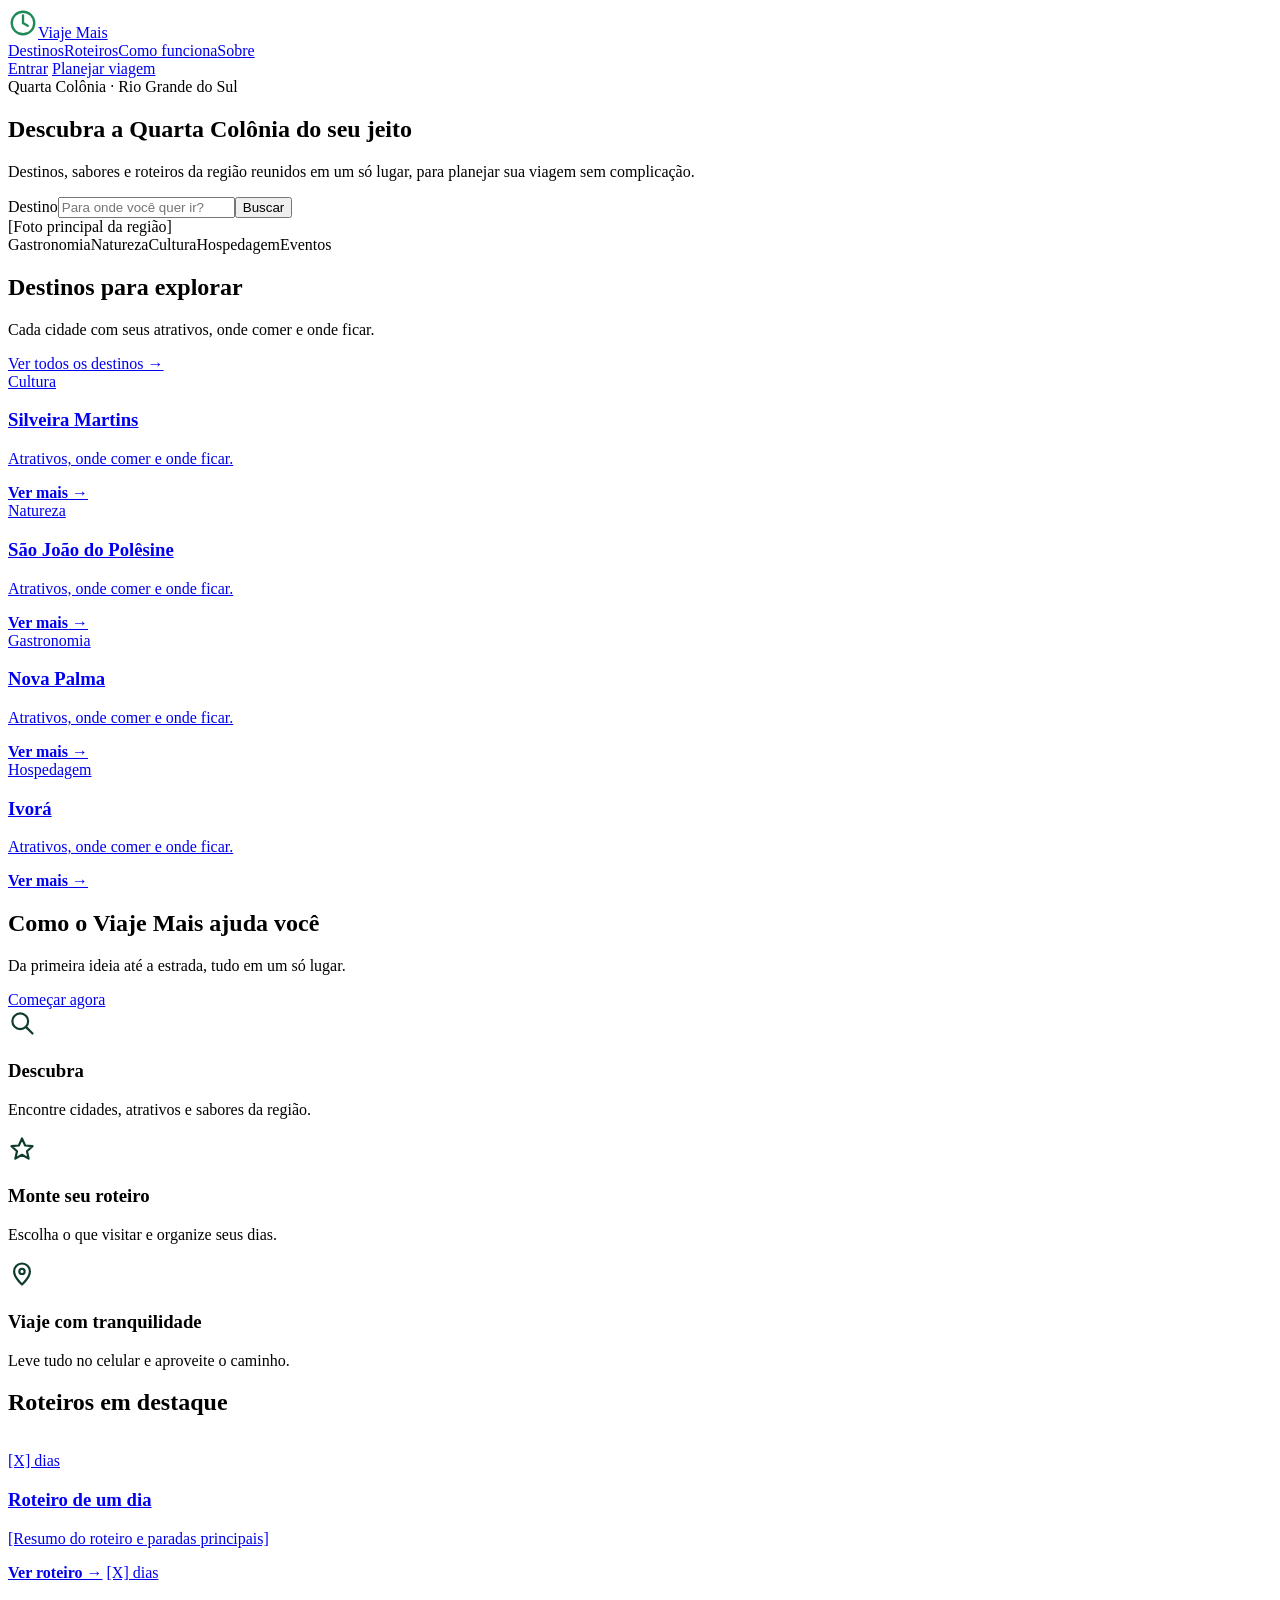
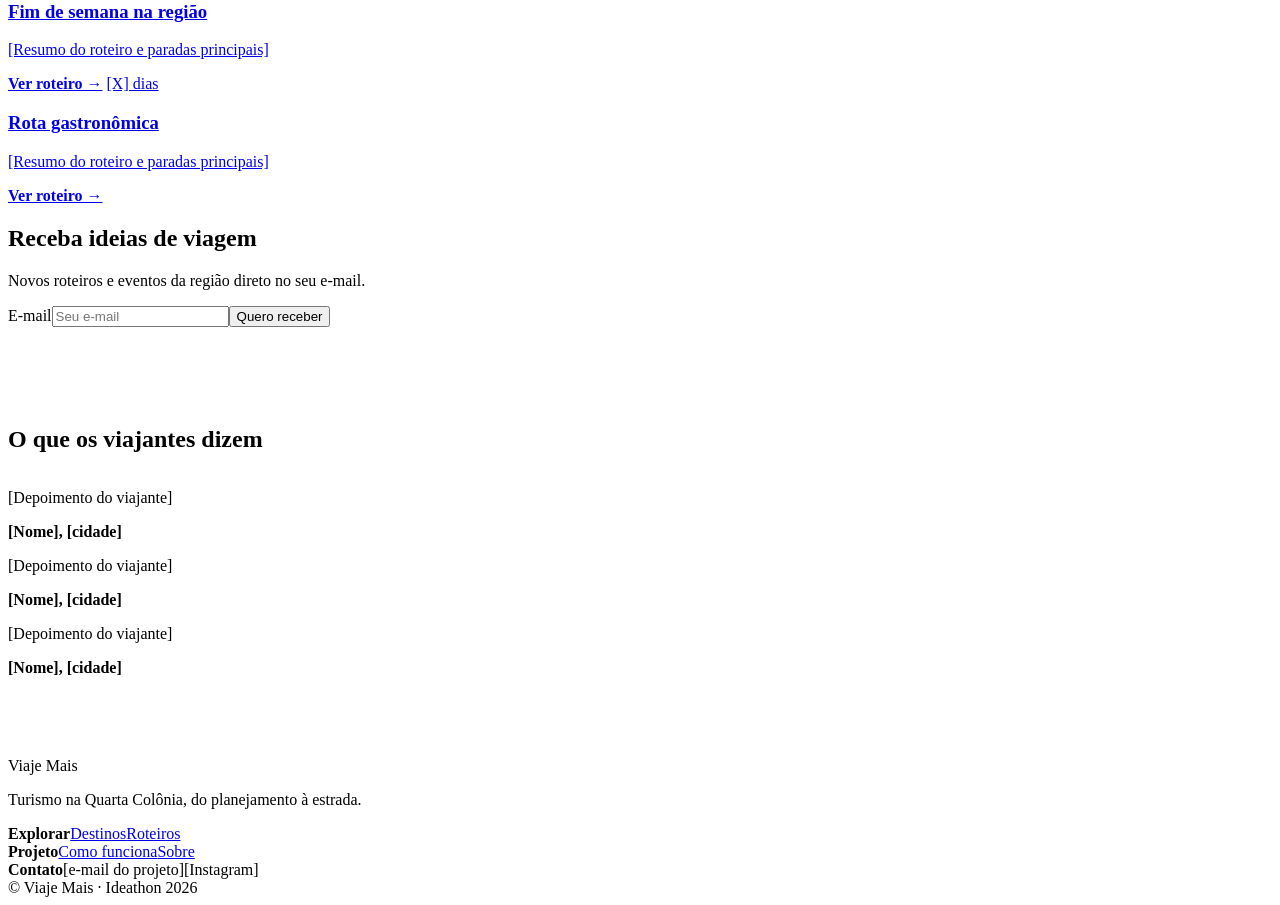
==== public/index.html @ 669c3c20 "Viaje Mais v5: primeiro commit PWA de turismo da Quarta Colônia: servidor Node.js sem dependências (" ====
<!doctype html>
<html lang="pt-BR">
<head>
<meta charset="utf-8">
<meta name="viewport" content="width=device-width, initial-scale=1">
<meta name="theme-color" content="#0E3B2B">
<link rel="manifest" href="/manifest.webmanifest">
<link rel="apple-touch-icon" href="/icon-192.png">
<title>Viaje Mais — Quarta Colônia, RS</title>
<link rel="preconnect" href="https://fonts.googleapis.com">
<link href="https://fonts.googleapis.com/css2?family=Fredoka:wght@500;600;700&family=Nunito:wght@400;600;700;800&display=swap" rel="stylesheet">
<link rel="stylesheet" href="/css/base.css">
<link rel="stylesheet" href="/css/home.css">
</head>
<body>
<header>
  <div class="w">
    <a href="/" class="brand"><svg width="30" height="30" viewBox="0 0 32 32" fill="none" stroke="#1E8A55" stroke-width="2.5" stroke-linecap="round" aria-hidden="true"><circle cx="16" cy="16" r="12"/><path d="M16 8v8l5 3"/></svg>Viaje Mais</a>
    <nav class="m"><a href="#destinos">Destinos</a><a href="#roteiros">Roteiros</a><a href="#como">Como funciona</a><a href="#sobre">Sobre</a></nav>
    <div class="acoes">
      <a class="entrar" id="entrar" href="/entrar.html">Entrar</a>
      <a class="btn" id="cta" href="/painel.html">Planejar viagem</a>
    </div>
  </div>
</header>

<section class="hero">
  <div class="w">
    <div style="flex:1 1 480px">
      <div class="eyebrow">Quarta Colônia · Rio Grande do Sul</div>
      <h1>Descubra a Quarta Colônia do seu jeito</h1>
      <p>Destinos, sabores e roteiros da região reunidos em um só lugar, para planejar sua viagem sem complicação.</p>
      <form class="busca" id="busca"><label for="d" class="sr">Destino</label><input id="d" placeholder="Para onde você quer ir?"><button type="submit">Buscar</button></form>
    </div>
    <div class="foto"><span>[Foto principal da região]</span></div>
  </div>
</section>

<section class="cats"><div class="w"><span>Gastronomia</span><span>Natureza</span><span>Cultura</span><span>Hospedagem</span><span>Eventos</span></div></section>

<section class="s" id="destinos">
  <div class="w">
    <div class="cab"><div><h2>Destinos para explorar</h2><p>Cada cidade com seus atrativos, onde comer e onde ficar.</p></div><a class="mais" href="/painel.html">Ver todos os destinos →</a></div>
    <div class="grid4">
      <a class="dest" href="/painel.html"><div class="img"><span class="tag">Cultura</span></div><div class="tx"><h3>Silveira Martins</h3><p>Atrativos, onde comer e onde ficar.</p><b>Ver mais →</b></div></a>
      <a class="dest" href="/painel.html"><div class="img"><span class="tag">Natureza</span></div><div class="tx"><h3>São João do Polêsine</h3><p>Atrativos, onde comer e onde ficar.</p><b>Ver mais →</b></div></a>
      <a class="dest" href="/painel.html"><div class="img"><span class="tag">Gastronomia</span></div><div class="tx"><h3>Nova Palma</h3><p>Atrativos, onde comer e onde ficar.</p><b>Ver mais →</b></div></a>
      <a class="dest" href="/painel.html"><div class="img"><span class="tag">Hospedagem</span></div><div class="tx"><h3>Ivorá</h3><p>Atrativos, onde comer e onde ficar.</p><b>Ver mais →</b></div></a>
    </div>
  </div>
</section>

<section class="como" id="como">
  <div class="w">
    <div class="l"><h2>Como o Viaje Mais ajuda você</h2><p>Da primeira ideia até a estrada, tudo em um só lugar.</p><a href="/entrar.html#criar">Começar agora</a></div>
    <div class="cards">
      <div class="card"><div class="ico"><svg width="28" height="28" viewBox="0 0 32 32" fill="none" stroke="#0E3B2B" stroke-width="2.5" stroke-linecap="round" stroke-linejoin="round" aria-hidden="true"><circle cx="14" cy="14" r="9"/><path d="M21 21l7 7"/></svg></div><h3>Descubra</h3><p>Encontre cidades, atrativos e sabores da região.</p></div>
      <div class="card"><div class="ico"><svg width="28" height="28" viewBox="0 0 32 32" fill="none" stroke="#0E3B2B" stroke-width="2.5" stroke-linecap="round" stroke-linejoin="round" aria-hidden="true"><path d="M16 4l3.6 8 8.4.8-6.3 5.7 1.9 8.5L16 22.6 8.4 27l1.9-8.5L4 12.8l8.4-.8z"/></svg></div><h3>Monte seu roteiro</h3><p>Escolha o que visitar e organize seus dias.</p></div>
      <div class="card"><div class="ico"><svg width="28" height="28" viewBox="0 0 32 32" fill="none" stroke="#0E3B2B" stroke-width="2.5" stroke-linecap="round" stroke-linejoin="round" aria-hidden="true"><path d="M16 28s9-8 9-15a9 9 0 10-18 0c0 7 9 15 9 15z"/><circle cx="16" cy="13" r="3"/></svg></div><h3>Viaje com tranquilidade</h3><p>Leve tudo no celular e aproveite o caminho.</p></div>
    </div>
  </div>
</section>

<section class="s" id="roteiros">
  <div class="w">
    <h2 style="margin-bottom:36px">Roteiros em destaque</h2>
    <div class="grid3">
      <a class="rot" href="/painel.html"><span class="dias">[X] dias</span><h3>Roteiro de um dia</h3><p>[Resumo do roteiro e paradas principais]</p><b>Ver roteiro →</b></a>
      <a class="rot" href="/painel.html"><span class="dias">[X] dias</span><h3>Fim de semana na região</h3><p>[Resumo do roteiro e paradas principais]</p><b>Ver roteiro →</b></a>
      <a class="rot" href="/painel.html"><span class="dias">[X] dias</span><h3>Rota gastronômica</h3><p>[Resumo do roteiro e paradas principais]</p><b>Ver roteiro →</b></a>
    </div>
  </div>
</section>

<section class="news">
  <div class="w">
    <div class="t"><h2>Receba ideias de viagem</h2><p>Novos roteiros e eventos da região direto no seu e-mail.</p></div>
    <form id="news"><label for="em" class="sr">E-mail</label><input id="em" type="email" placeholder="Seu e-mail"><button type="submit">Quero receber</button><div id="nmsg" role="status"></div></form>
  </div>
</section>

<section class="s" id="sobre" style="padding:80px 0">
  <div class="w">
    <h2 style="margin-bottom:36px">O que os viajantes dizem</h2>
    <div class="grid3" style="grid-template-columns:repeat(auto-fit,minmax(280px,1fr))">
      <div class="dep"><p>[Depoimento do viajante]</p><b>[Nome], [cidade]</b></div>
      <div class="dep"><p>[Depoimento do viajante]</p><b>[Nome], [cidade]</b></div>
      <div class="dep"><p>[Depoimento do viajante]</p><b>[Nome], [cidade]</b></div>
    </div>
  </div>
</section>

<footer>
  <div class="w top">
    <div class="marca"><div>Viaje Mais</div><p>Turismo na Quarta Colônia, do planejamento à estrada.</p></div>
    <div class="col"><b>Explorar</b><a href="#destinos">Destinos</a><a href="#roteiros">Roteiros</a></div>
    <div class="col"><b>Projeto</b><a href="#como">Como funciona</a><a href="#sobre">Sobre</a></div>
    <div class="col"><b>Contato</b><span>[e-mail do projeto]</span><span>[Instagram]</span></div>
  </div>
  <div class="w"><div class="fim">© Viaje Mais · Ideathon 2026</div></div>
</footer>

<script src="/js/home.js"></script>
</body>
</html>
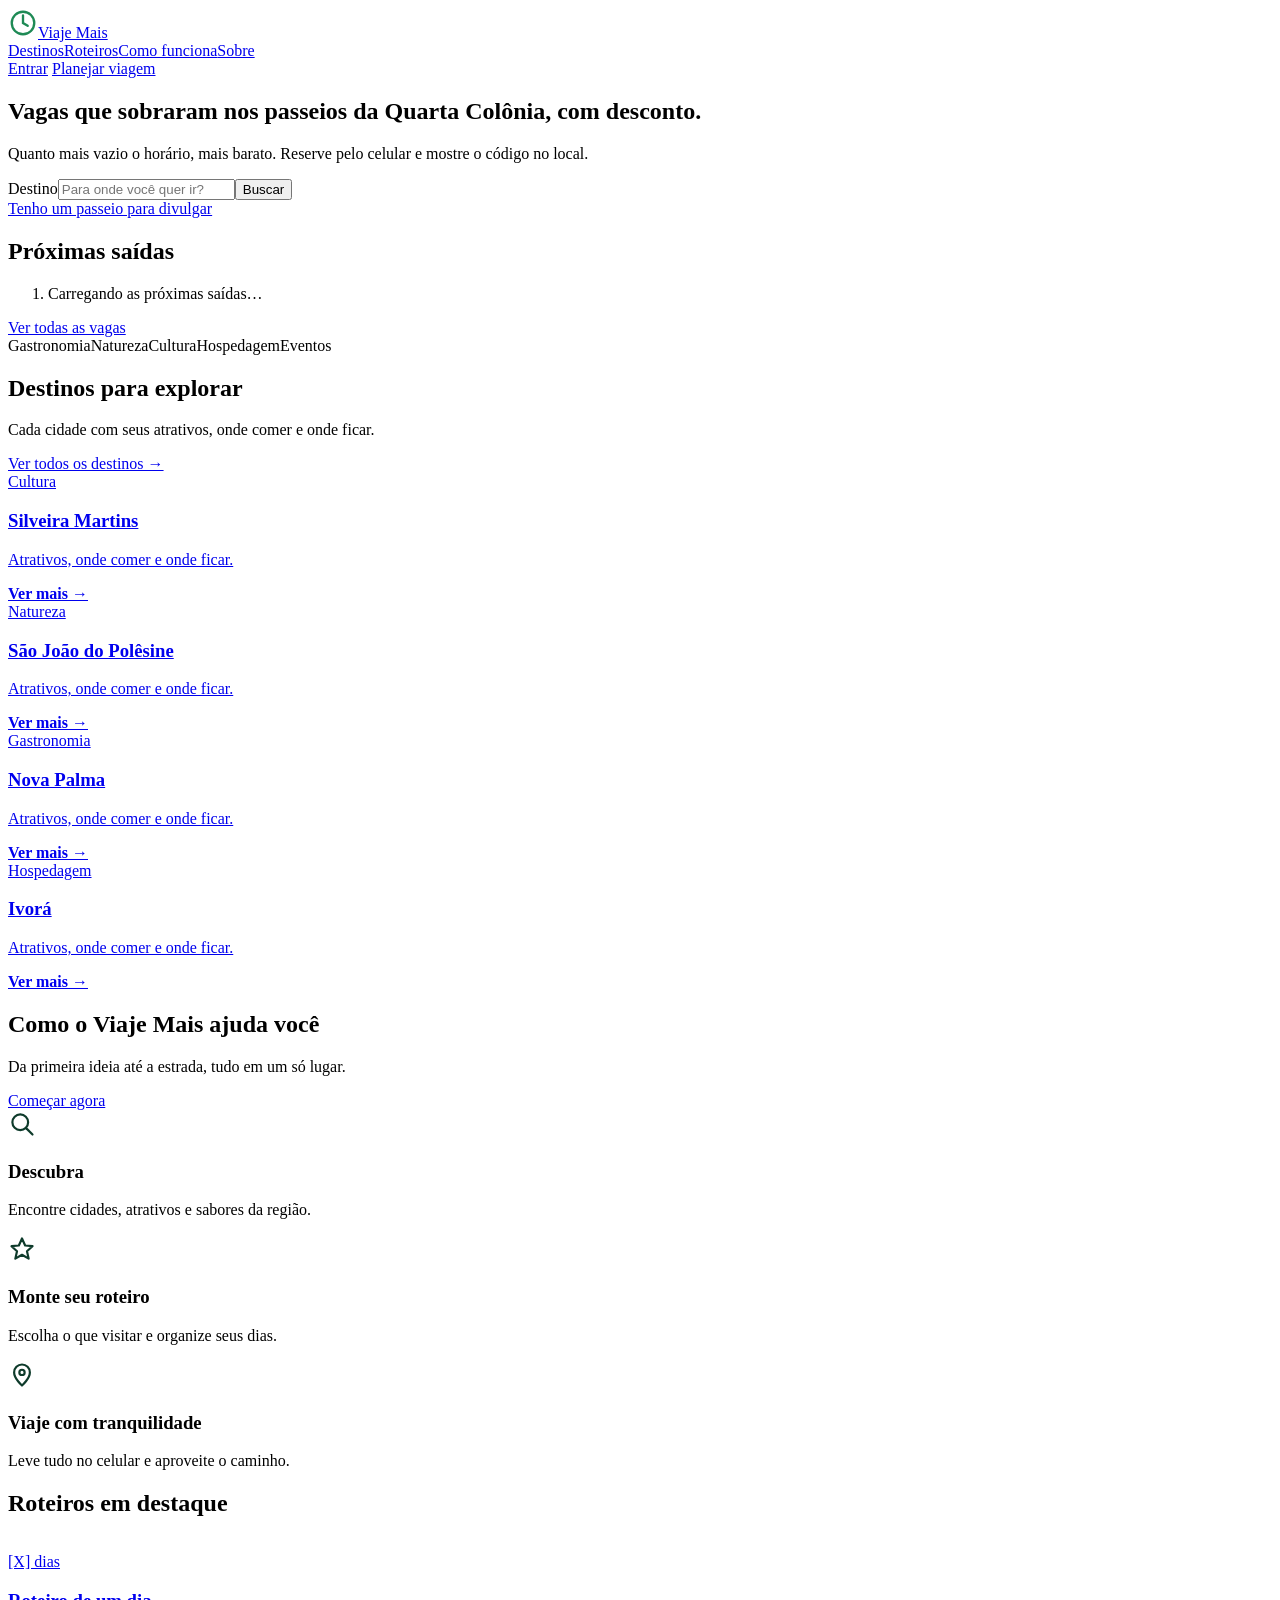
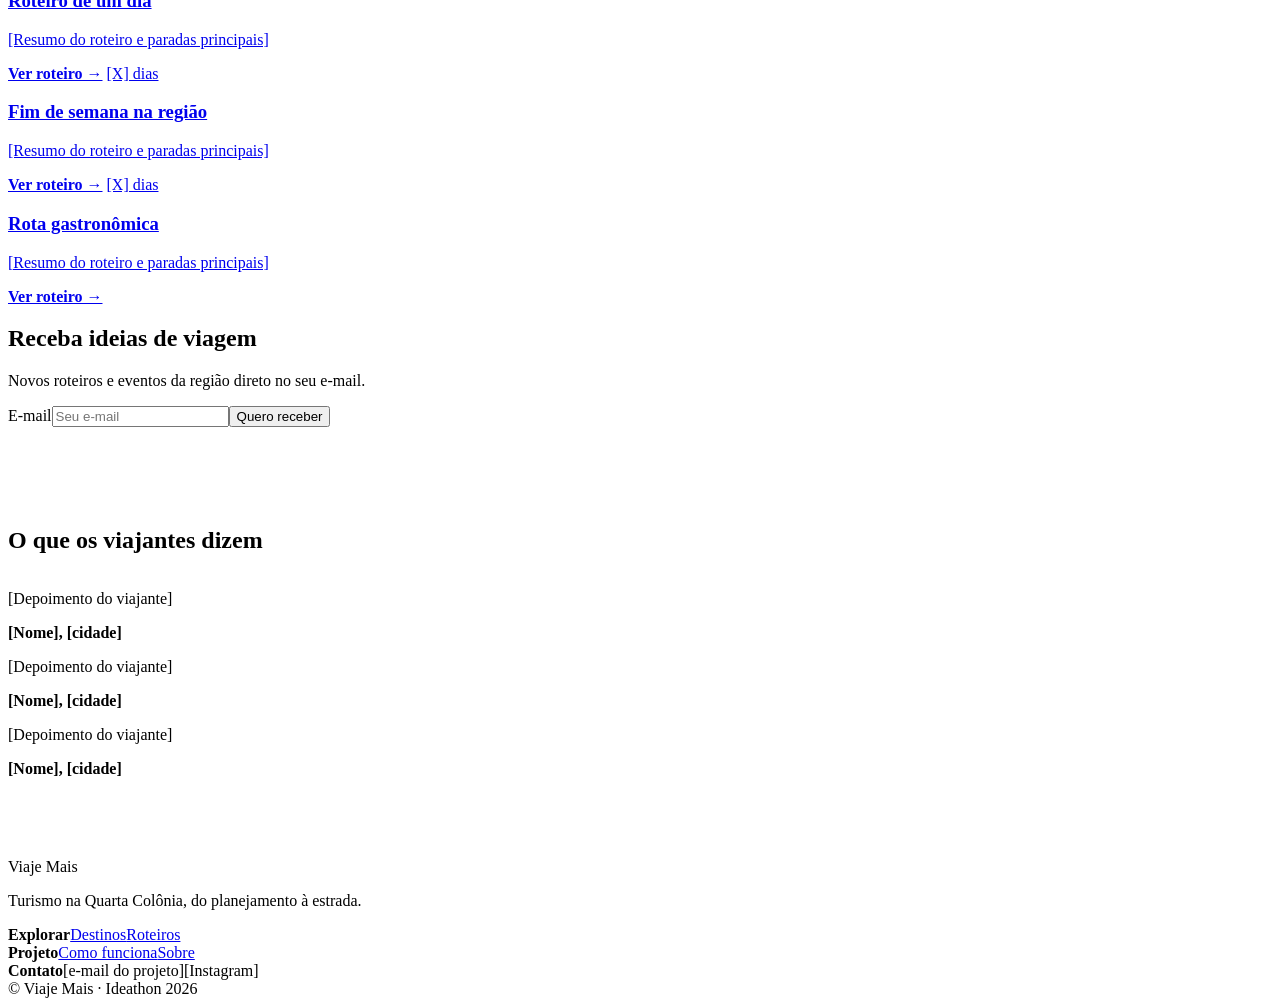
==== commit b39375ce: "Hero novo na home com o quadro "Próximas saídas" - Título com o diferencial e a busca no topo da hom" ====
--- a/public/index.html
+++ b/public/index.html
@@ -26,13 +26,17 @@
 
 <section class="hero">
   <div class="w">
-    <div style="flex:1 1 480px">
-      <div class="eyebrow">Quarta Colônia · Rio Grande do Sul</div>
-      <h1>Descubra a Quarta Colônia do seu jeito</h1>
-      <p>Destinos, sabores e roteiros da região reunidos em um só lugar, para planejar sua viagem sem complicação.</p>
-      <form class="busca" id="busca"><label for="d" class="sr">Destino</label><input id="d" placeholder="Para onde você quer ir?"><button type="submit">Buscar</button></form>
+    <div class="chamada">
+      <h1>Vagas que sobraram nos passeios da Quarta Colônia, com desconto.</h1>
+      <p>Quanto mais vazio o horário, mais barato. Reserve pelo celular e mostre o código no local.</p>
+      <form class="busca" id="busca"><label for="d" class="sr">Destino</label><input id="d" type="search" placeholder="Para onde você quer ir?"><button type="submit">Buscar</button></form>
+      <a class="operador" href="/entrar.html#operador">Tenho um passeio para divulgar</a>
     </div>
-    <div class="foto"><span>[Foto principal da região]</span></div>
+    <section class="quadro" aria-labelledby="quadro-t">
+      <div class="quadro-topo"><h2 id="quadro-t">Próximas saídas</h2><span id="hora" aria-label="Hora agora"></span></div>
+      <ol id="saidas"><li class="quadro-msg">Carregando as próximas saídas…</li></ol>
+      <a class="quadro-todas" href="/painel.html">Ver todas as vagas</a>
+    </section>
   </div>
 </section>
 
